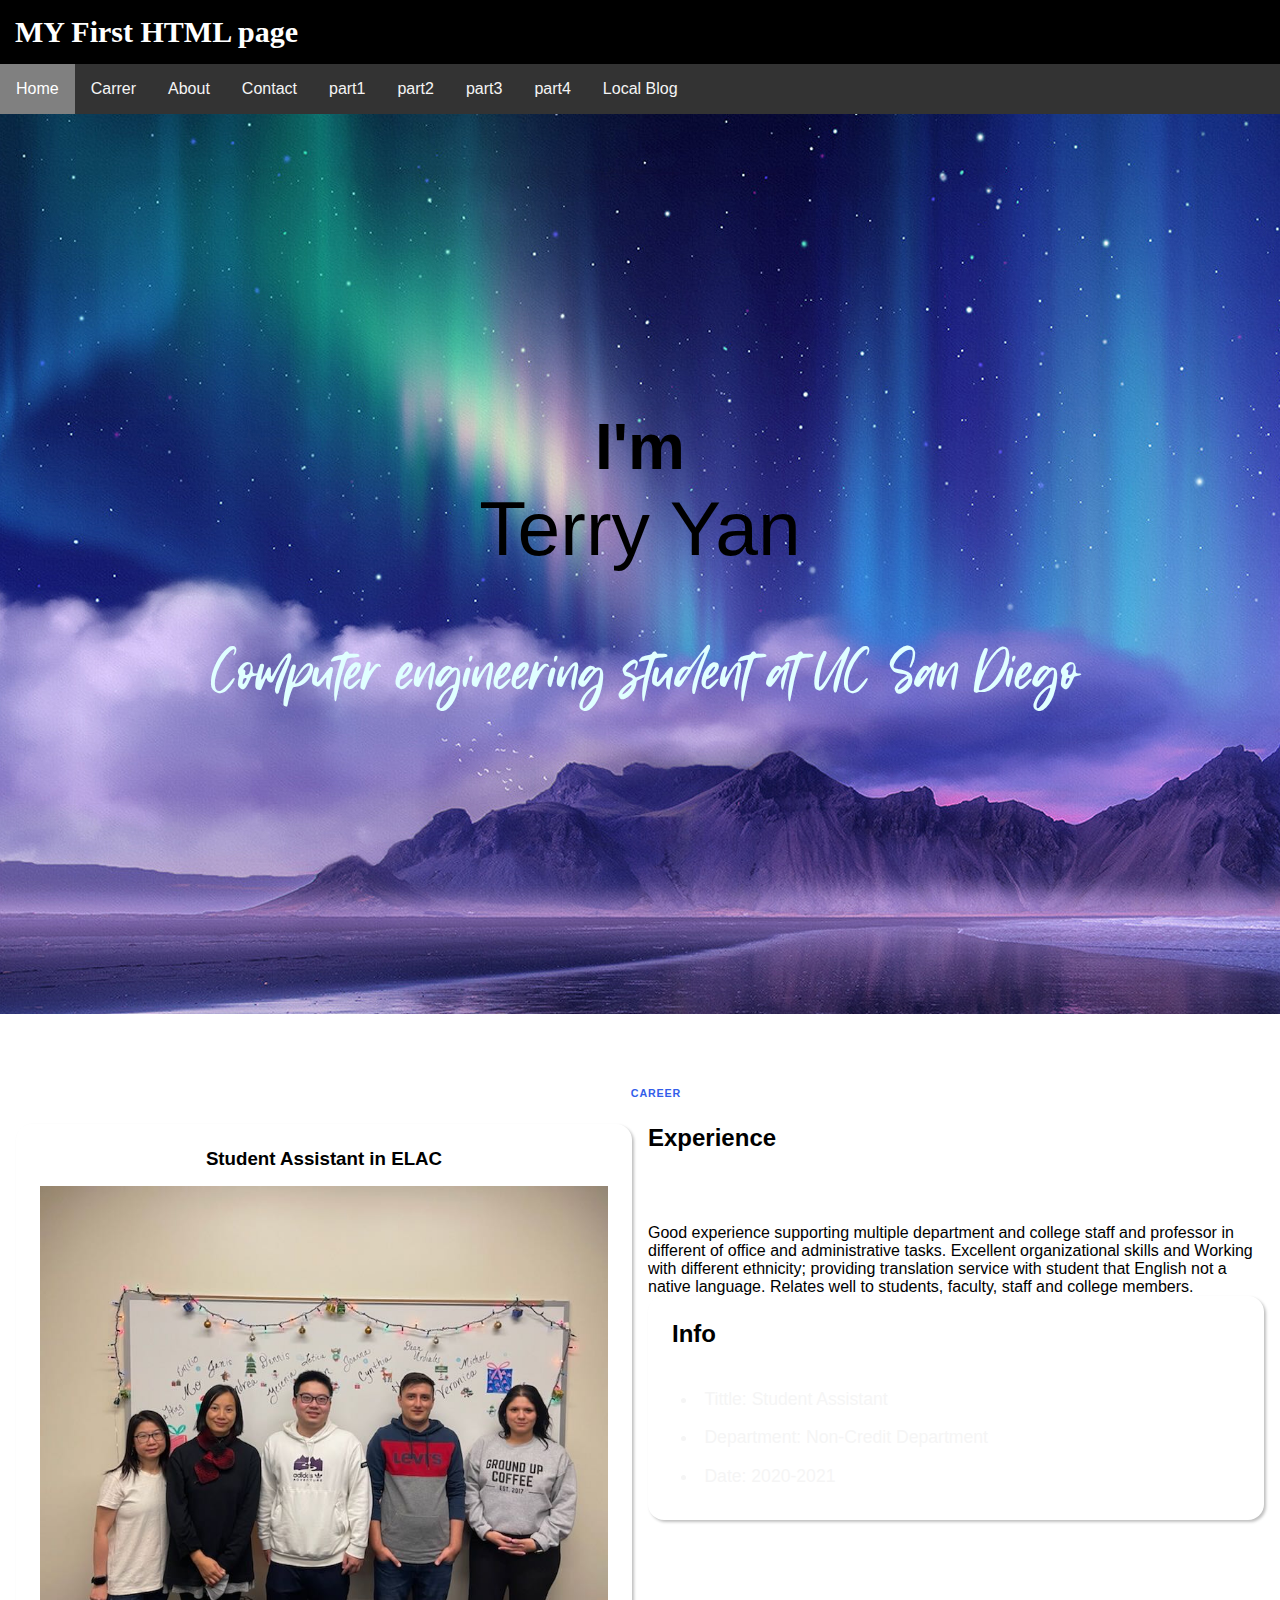
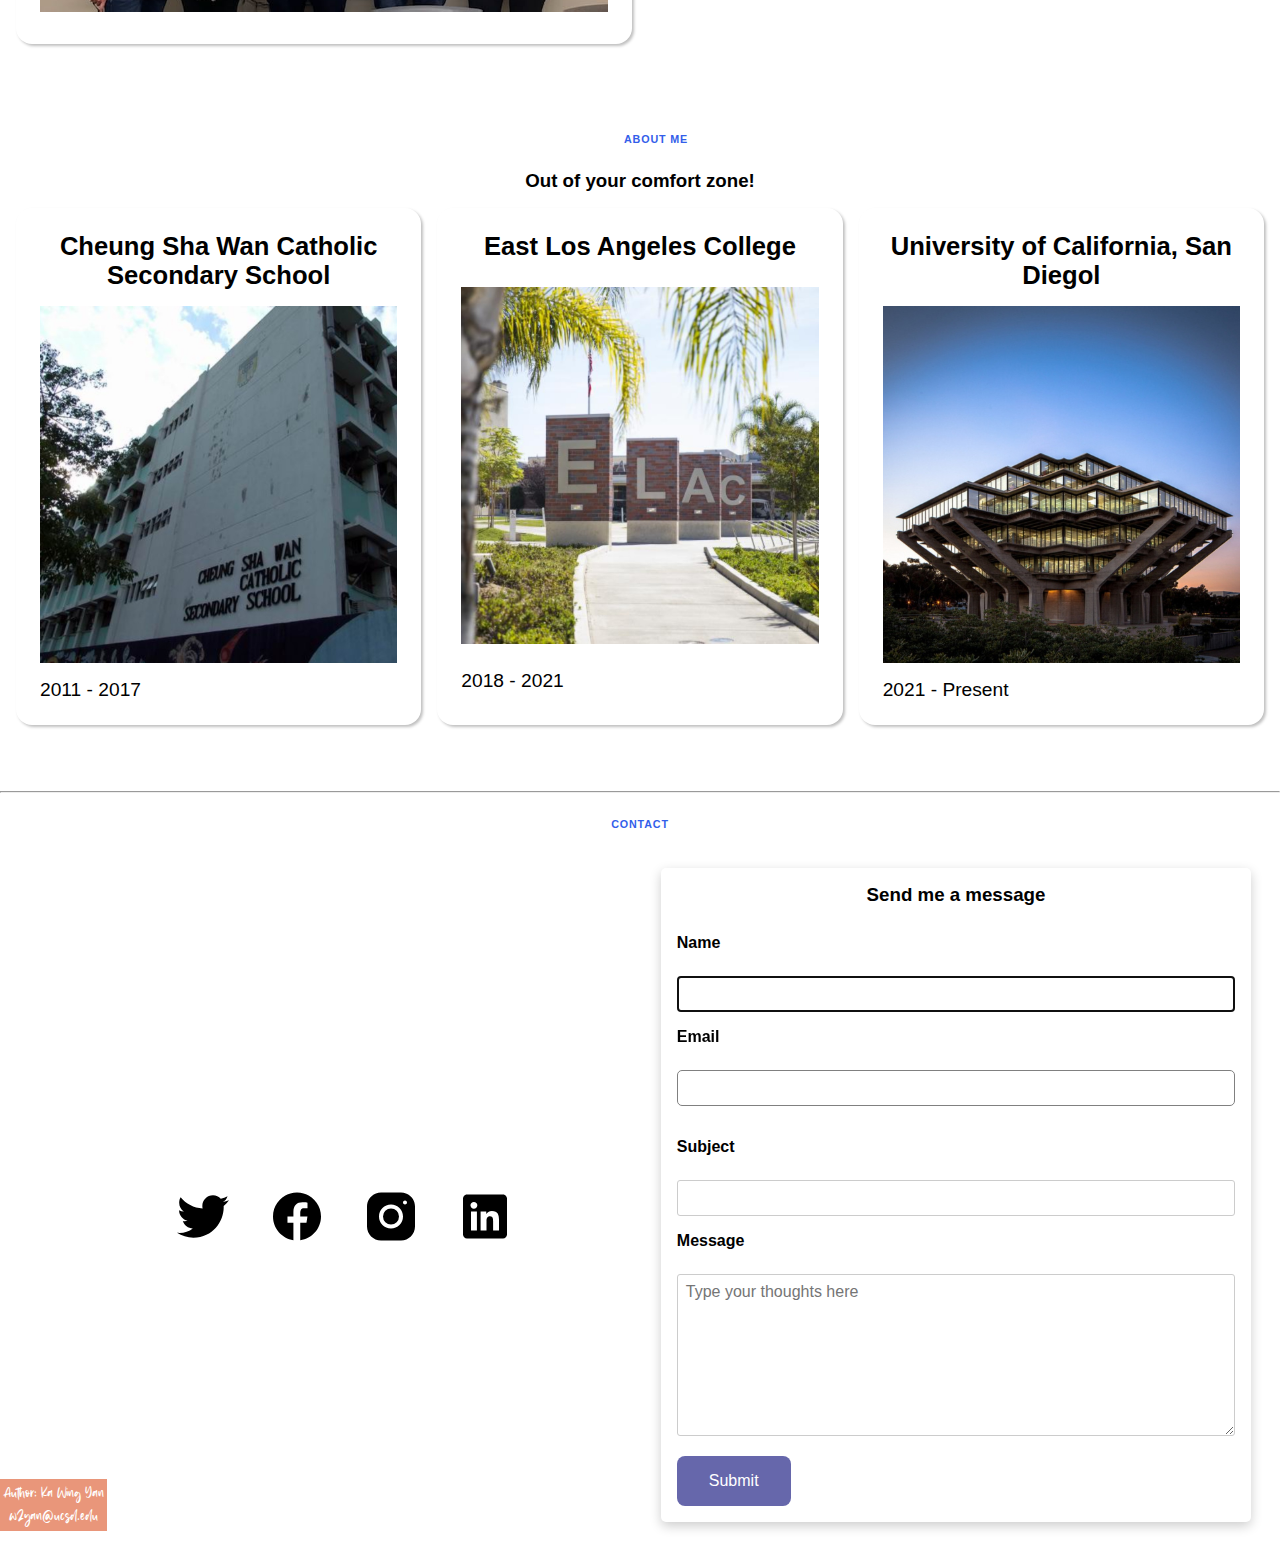
==== index2.html @ 56c62541 "fix" ====
<!DOCTYPE html>
<html lang="en">
<head>
  <title>First HTML Website</title>

  <meta charset="UTF-8">
  <meta name="per" content="Free Web tutorials">
  <meta name="description" content="Personal websites">
  <meta name="keywords" content="HTML,CSS,XML,JavaScript">
  <meta name="author" content="Ka Wing Yan">
  <meta name="viewport" content="width=device-width, initial-scale=1.0">
  <script src="styledposts.js"></script>
<script>// Smooth scrolling
  $('a[href*="#"]')
    .not('[href="#"]')
    .not('[href="#0"]')
    .click(function(event) {
      if (
        location.pathname.replace(/^\//, '') == this.pathname.replace(/^\//, '') 
        && 
        location.hostname == this.hostname
      ) {
        var target = $(this.hash);
        target = target.length ? target : $('[name=' + this.hash.slice(1) + ']');
        if (target.length) {
          event.preventDefault();
          $('html, body').animate({
            scrollTop: target.offset().top
          }, 1000, function() {
            var $target = $(target);
            $target.focus();
            if ($target.is(":focus")) {
              return false;
            } else {
              $target.attr('tabindex','-1');
              $target.focus();
            };
          });
        }
      }
    });
  
  </script>
  <style>html {
    scroll-behavior: smooth;
  }
  </style>
  <link rel="stylesheet" href="style.css">
  
<body>
    <div class="container">
        <header class="header">
        <h1>MY First HTML page</h1>  
        <a id="home"></a>  
        </header>
        <ul>
          <li><a class="active" href="#home">Home</a></li>
          <li><a href="#Carrer">Carrer</a></li>
          <li><a href="#About" >About</a></li>
          <li><a href="#Contact">Contact</a></li>
         
          <li><a href="nativedialogs.html">part1 </a></li>
          <li><a href="Custom Dialogs.html">part2 </a></li>
          <li><a href="crud.html">part3 </a></li>
          <li><a href="styledcrud.html">part4 </a></li>
          <li><a href="tepo.html?#EditHistory">Local Blog</a></li>
        </ul>
      </div>
       <main>
        <section class="myself">
          <h5> I'm </h5>
          <span class="blink">Terry Yan</span>
        
      <br><br><br>
      <p class="ex">Computer engineering student at UC San Diego</p>
        
      </section>

      <section>
        <header>
          <h2 class="About">
          Career
          <a id="Carrer"></a>
          </h2>
        </header>
       
        <div class="info1">
          <article class="test1">
            <h3>Student Assistant in ELAC</h3>
            <img src="picture/Carrer.jpg" alt="working employee" >

            
          </article>
          <article>
            <h2>Experience</h2>
            <br>
          <br>
          <br>
          <br>
            <div> <p class="text10">Good experience supporting multiple department and college staff and professor in different of office and administrative tasks. Excellent organizational skills and Working with different ethnicity; providing translation service with student that English not a native language. Relates well to students, faculty, staff and college members.
          </p>
          <article class="infoin">
            <h2>Info</h2>
          <ul class="ul1">
            
            <li class="li1">Tittle: Student Assistant</li>
            <li class="li1">Department: Non-Credit Department</li>
            <li class="li1">Date: 2020-2021</li>

        </ul>
      </article>
        </div>
          </article>
          </div>
          
           
      </section>
        <section>
          <header>
            <a id="About"></a>
            <h2 class="About">
            About Me
            
            </h2>
          </header>
            <h3>Out of your comfort zone!</h3>
            
            <div class=" info">
            <article class="infoin">
              <h3>Cheung Sha Wan Catholic Secondary School</h3>
              <img src="picture/cswcss1.jpg" alt="elac campus" >

              <p>2011 - 2017</p>

            </article>
            <article class="infoin">
              <h3>East Los Angeles College</h3>
              <img src="picture/elac1.jpg" alt="elac campus">
              <p>2018 - 2021</p>

            </article>
            <article class="infoin">
              <h3>University of California, San Diegol</h3>
              <img src="picture/ucsd1.jpg" alt="UCSD libary">
              
              <p>2021 - Present</p>
            </article>
            <br>
            
              
            
          
            
        </div>
      
      
        </section>
        
        <hr>
        <header>
          <h2 class="About">
          Contact
          <a id="Contact"></a>
          </h2>
        </header>
        <section id="contact-main">
          <div id="contact-link">
              <header id="contact-welcome-message">
                  <h2>&nbsp;</h2>
                  
                  <h2>&nbsp;</h2>
              </header>
  
              <article id="social-media-container">
                <h2> &nbsp;</h2>
                  <a class="social-media-icon" href="https://twitter.com" title="tw">
                      <img src="picture/tw.svg" alt="tw">
                  </a>
                  <a class="social-media-icon" href="https://www.facebook.com/profile.php?id=100001675569912" title="fb">
                      <img src="picture/fb.svg" alt="fb">
                  </a>
                  <a class="social-media-icon" href="https://www.instagram.com/kawing.yan/" title="ig">
                      <img src="picture/ig.svg" alt="ig">
                  </a>
                  <!-- Update this link later -->
                  <a class="social-media-icon" href="https://www.linkedin.com/in/ka-wing-terry-yan-1a77171b9/" title="LinkedIn">
                      <img src="picture/ld.svg" alt="LinkedIn">
                  </a>
              </article>
          </div>
  
          <aside id="contact-form">
              <form action="https://httpbin.org/get" method="get">
                  <h3>Send me a message</h3>
                  <label for="name">Name</label>
                  <input type="text" id="name" name="name" autofocus="" required="">
                  <label for="email">Email</label>
                  <input type="email" id="email" name="email" required="">
                  <label for="subject">Subject</label>
                  <input type="text" id="subject" name="subject" required="">
                  <label for="message">Message</label>
                  <textarea id="message" name="message" rows="8" cols="50" placeholder="Type your thoughts here" required=""></textarea><br>
                  <input type="submit" value="Submit" title="Send message">
              </form>
          </aside>
      </section>
       </main>
    
            
         
           

            
          
      
      
      
      
    
      
        



      


  <footer>
    <p class="foot">Author: Ka Wing Yan
      <br>
      w2yan@ucsd.edu</p>
  </footer>
---- style.css ----
:root {
  --pantone-very-peri: #6667AB;
  --pantone-lotus: #E5C3C3;
  --pantone-dried-moss: #CDBC7E;
  --light-grey: #F1F1F1;
}
footer {
  text-align: center;
  padding: 3px;
  background-color: DarkSalmon;
  color: white;
  position: fixed;
  bottom: 0;

}
  *{
    margin: 0;
    padding: 0;
    box-sizing: border-box;
    font-family: Helvetica ;

  }
  img {
    max-width: 100%;
    max-height: 100%;
    display: block;
}
@font-face {
  font-family: "MemphisRiver";
  src: url(fonts/MemphisRiver.ttf) format("truetype");
}
.ex{
  font-family: "MemphisRiver", sans-serif;
  font-size: 7em;
  color:lightcyan;
}
.foot{
  font-family: "MemphisRiver", sans-serif;
  
}
.myself{
    background-image: url("/picture/bg.jpg");
    background-color: #cccccc;
}
.header {
      display: flex;
      justify-content: space-between;
      align-items: center;
      padding: 15px;
      margin: 0cm;
      background-color: #000000;
      
    }
    .header h1 {
      color: white;
      font-size: 30px;
      font-family: "Pacifico", cursive;
    }
article#list-items {
    background-color: black;
    display: grid;
    grid-template-columns: repeat(3, 1fr);
    grid-gap: 1rem;
}
ul{
  list-style: none;
  margin: 0;
  padding: 0;
  overflow: hidden;
  background-color: #333333;
flex-direction: row;
}
.ul1{
  background-color: white;
  list-style: none;
}
.li1{
  float:none;
}
li{
  float: left;
  color:whitesmoke;
}
li a{
  display: block;
  color: whitesmoke;
  text-align: center;
  padding: 16px;
  text-decoration: none;
}
li a:hover {
  background-color: gray;
}
li a.active {
      background-color: gray;
      color: white;
    }

    .blinkt {
    animation: blink 0.1s linear infinite;
}

h5{
    font-size: 5vw;
}
.info {
   

    padding-bottom: 1em;
    display: grid;
    gap: 1em;
    margin: 1em;
    grid-template-columns: repeat(3, 1fr);
    grid-template-rows: 1fr;
}

.myself {
    height: 100vh;
    display: flex;
    flex-direction: column;
    justify-content: center;
    align-items: center;
    background-color: white;
}
.myself h1, span {
    font-family: 'Bebas Neue', apple-system, BlinkMacSystemFont, sans-serif;
    font-size: 6vw;
    text-align: center;}

    .myself > p {
    font-size: 5vw;
    font-style: italic;
    padding-left: 5vw;
    padding-right: 5vw;
    text-align: center;
}


.text{
  display: grid;
    gap: 1em;
    margin: 1em;
    background-color: white;
    box-shadow: rgba(0, 0, 0, 0.25) 2px 2px 3px;
}
.info1 {
  padding-bottom: 1em;
  display: grid;
  gap: 1em;
  margin: 1em;
  grid-template-columns: repeat(2, 1fr);
  grid-template-rows: 1fr;
}
.test1{
  padding: 1.5em;
  gap: 1em;
  border-radius: 1em;
  display: grid;
  grid-template-rows: auto auto auto;
  grid-template-columns: 1fr;
  background-color: white;
  box-shadow: rgba(0, 0, 0, 0.25) 2px 2px 3px;
  padding-bottom: 1em;
}

.infoin {
    padding: 1.5em;
    gap: 1em;
    border-radius: 1em;
    display: grid;
    grid-template-rows: auto auto auto;
    grid-template-columns: 1fr;
    background-color: white;
    box-shadow: rgba(0, 0, 0, 0.25) 2px 2px 3px;
}

.infoin > h3 {
    font-size: 1.6em;
    grid-row: 1;
    grid-column: 1;
}

.infoin > p {
    font-size: 1.2em;
}

.infoin image {
    grid-row: 2;
    grid-column: 1;
}

.infoin > ul {
    grid-row: 3;
    grid-column: 1;
    list-style-position: inside;
    list-style-type: disc;
}

.infoin > ul > li {
    align-items: center;
    padding: 0.5em;
    font-size: 1.1em;
}
@font-face {
  font-family: "MemphisRiver";
  src: url(fonts/MemphisRiver.ttf) format("truetype");
}

.About {
  letter-spacing: .08em;
  color: #335eea!important;
  text-transform: uppercase!important;
  display: block;
    font-size: 0.67em;
    margin-block-start: 2.33em;
    margin-block-end: 2.33em;
    margin-inline-start: 0px;
    margin-inline-end: 0px;
    font-weight: bold;
    text-align: center;
}
h3{
  
text-align: center;
}


.infoin {
    padding: 1.5em;
    gap: 1em;
    border-radius: 1em;
    display: grid;
    grid-template-rows: auto auto auto;
    grid-template-columns: 1fr;
    background-color: white;
    box-shadow: rgb(0 0 0 / 25%) 2px 2px 3px;
    align-items: start;
}
main > section > header > h2 {
    font-size: 2.5rem;
    padding-top: 3rem;
    padding-left: 2rem;
}


.blink {
    animation: change .3s ease infinite alternate;}

@keyframes change {
    0%   {background-color:black; left:0px; top:0px;}
    50%  {background-color:white; left:200px; top:0px;}
}
  
@keyframes key1{
    0% {transform: translateY(0px);}
    100% {transform: translateY(-10px);}
  }
  
  
@media screen and (max-width: 800px){
.infoin {
    grid-template-rows: auto auto auto;
    grid-template-columns: 1fr;
}
}








.nav-list {
    display: flex;
    flex-direction: row;
    justify-content: flex-end;
    align-items: center;
    background-color: var(--pantone-very-peri);
}

.button-wrapper {
    margin: 0.75em;
    padding: 0.5em;
    width: fit-content;
}

.button-wrapper:hover {
    color: black;
    background-color: white;
    border-radius: 5px;
}

.nav-item {
    list-style: none;
    margin-right: 2rem;
}

.nav-item a {
    color: white;
    text-decoration: none;
    font-weight: bold;
}

.nav-item:first-child {
    margin-right: auto;
}

.nav-item:last-child {
    margin-right: 0;
}

/*Home page*/
main > section > header > h2 {
    font-size: 2.5rem;
    padding-top: 3rem;
    padding-left: 2rem;
}

.blink_effect {
    animation: blink 1.5s linear infinite;
}

@keyframes blink {
    50% {
        opacity: 0;
    }
}


.info {
    display: grid;
    gap: 1em;
    margin: 1em;
    grid-template-columns: repeat(3, 1fr);
    grid-template-rows: 1fr;
}

.infoin {
    padding: 1.5em;
    gap: 1em;
    border-radius: 1em;
    display: grid;
    grid-template-rows: auto auto auto;
    grid-template-columns: 1fr;
    background-color: white;
    box-shadow: rgba(0, 0, 0, 0.25) 2px 2px 3px;
}

.infoin > h3 {
    font-size: 1.6em;
    grid-row: 1;
    grid-column: 1;
}

.infoin > p {
    font-size: 1.2em;
}

.infoin image {
    grid-row: 2;
    grid-column: 1;
}

.infoin > ul {
    grid-row: 3;
    grid-column: 1;
    list-style-position: inside;
    list-style-type: disc;
}

.infoin > ul > li {
    align-items: center;
    padding: 0.5em;
    font-size: 1.1em;
}






#contact-main {
    height: auto;
    display: grid;
    grid-template-columns: repeat(2, 1fr);
    grid-template-rows: 1fr;
    grid-column-gap: 1rem;
    margin: 1em;
}

#contact-link {
    display: flex;
    flex-direction: column;
    justify-content: center;
    align-items: center;
    padding: 1rem;
}

#contact-link h1 {
    font-size: 3rem;
    margin: 1rem;
}

#contact-link h2 {
    font-size: 2rem;
    margin: 1rem;
}

#social-media-container {
    display: flex;
    flex-direction: row;
    justify-items: center;
    padding: 2rem;
}

.social-media-icon {
    transform: scale(2);
    justify-items: center;
    margin-right: 5vw;
    z-index: 10;
}

.social-media-icon:last-child {
    margin-right: 0;
}

.social-media-icon:hover {
    transform: scale(2.5);
    transition: transform 0.1s;
}

#contact-form {
    border-radius: 5px;
    background-color: white;
    box-shadow: rgba(0, 0, 0, 0.2) 0 4px 12px;
    padding: 1em;
    margin: 1vw;
}

#contact-form h3 {
    padding-bottom: 1.5em;
}

input[type=text], input[type=email], textarea {
    width: 100%;
    font-size: 1em;
    padding: 0.5em;
    margin: 1em 0 2em 0;
    border: 1px solid gray;
    border-radius: 5px;
}

input[type=submit] {
    background-color: var(--pantone-very-peri);
    color: white;
    font-size: 1em;
    padding: 1em 2em;
    border: none;
    border-radius: 0.5em;
}

input[type=submit]:hover {
    background-color: var(--pantone-dried-moss);
    transform: scale(1.1);
    transition: transform 0.1s;
}






/*Responsive design*/
@media screen and (max-width: 1200px) {
    .info {
        grid-template-columns: repeat(2, 1fr);
    }
    .text{
        grid-template-columns: repeat(2, 1fr);
    }
  }

@media screen and (max-width: 1000px) {
 

    #contact-main {
        grid-template-columns: 1fr;
        grid-template-rows: auto auto;
        height: auto;
    }

    #contact-link {
        flex-direction: row;
        justify-content: space-evenly;
    }

    #social-media-container {
        display: flex;
        flex-direction: row;
    }

    .social-media-icon {
        transform: scale(1.8);

    }

    .social-media-icon:hover {
        transform: scale(2.3);
    }


  
}

@media screen and (max-width: 800px) {
    .intro-text h1, span {
        font-size: 10vw;
        text-align: center;
    }

    .intro-text > p {
        font-size: 5vw;
        font-style: italic;
    }

    .info {
        grid-template-columns: 1fr;
    }
    .text{
        grid-template-columns: 1fr;
    }
    .infoin {
        grid-template-rows: auto auto auto;
        grid-template-columns: 1fr;
    }

    .infoin > h3 {
        grid-row: 1;
        grid-column: 1;
    }

    .infoin > img {
        grid-row: 2;
        grid-column: 1;
    }

    .infoin > ul {
        grid-row: 3;
        grid-column: 1;
    }
    .social-media-icon {
        transform: scale(1.5);
        margin-right: 10vw;
    }

    .social-media-icon:hover {
        transform: scale(2);
    }




#contact-header {
  background-color: var(--pantone-very-peri);
  color: white;
  height: 15vh;
  display: flex;
  justify-content: center;
  align-items: center;
  overflow: hidden;
}

#contact-main {
  height: auto;
  display: grid;
  grid-template-columns: repeat(2, 1fr);
  grid-template-rows: 1fr;
  grid-column-gap: 1rem;
  margin: 1em;
}

#contact-link {
  display: flex;
  flex-direction: column;
  justify-content: center;
  align-items: center;
  padding: 1rem;
}

#contact-link h1 {
  font-size: 3rem;
  margin: 1rem;
}

#contact-link h2 {
  font-size: 2rem;
  margin: 1rem;
}

#social-media-container {
  display: flex;
  flex-direction: row;
  justify-items: center;
  padding: 2rem;
}

.social-media-icon {
  transform: scale(2);
  justify-items: center;
  margin-right: 5vw;
  z-index: 10;
}

.social-media-icon:last-child {
  margin-right: 0;
}

.social-media-icon:hover {
  transform: scale(2.5);
  transition: transform 0.1s;
}

#contact-form {
  border-radius: 5px;
  background-color: white;
  box-shadow: rgba(0, 0, 0, 0.2) 0 4px 12px;
  padding: 1em;
  margin: 1vw;
}

#contact-form h3 {
  padding-bottom: 1.5em;
}

.fa:hover {
  opacity: 0.9;
}

.fa-linkedin {
  background: #007bb5;
  color: white;
}

.fa-pinterest {
  background: #cb2027;
  color: white;
}

.fa-reddit {
  background: #ff5700;
  color: white;
}

a.fa.fa-pinterest {
  padding: 20px;
  font-size: 40px;
  width: 60px;
  text-decoration: none;
  margin: 5px 80px;
}

@media screen and (max-width: 1200px) {
  .info {
      grid-template-columns: repeat(2, 1fr);
  }
.info1{
    grid-template-columns: repeat(1, 1fr);
}
  #hobby-card-container {
      grid-template-columns: repeat(3, 1fr);
  }
}

@media screen and (max-width: 1000px) {
  #project-container {
      grid-template-columns: repeat(2, 1fr);
  }

  #contact-main {
      grid-template-columns: 1fr;
      grid-template-rows: auto auto;
      height: auto;
  }

  #contact-link {
      flex-direction: row;
      justify-content: space-evenly;
  }

  #social-media-container {
      display: flex;
      flex-direction: row;
  }

  .social-media-icon {
      transform: scale(1.8);

  }

  .social-media-icon:hover {
      transform: scale(2.3);
  }

  #project-container {
      grid-template-columns: repeat(2, 1fr);
  }

  .personal-info {
      grid-template-rows: auto auto;
      grid-template-columns: 1fr;
  }

  #personal-detail {
      grid-row: 2;
      grid-column: 1;
  }

  .detail-container {
      margin: 0.5rem 0;
  }

  #personal-map > iframe {
      margin: auto;
      padding: 1em !important;
      border-radius: 1.5em !important;;
      grid-row: 1;
      width: 100%;
  }
}

@media screen and (max-width: 800px) {
  .intro-text h1, span {
      font-size: 10vw;
      text-align: center;
  }

  .intro-text > p {
      font-size: 5vw;
      font-style: italic;
  }

  .info {
      grid-template-columns: 1fr;
  }
  .info1{
    grid-template-columns: 1fr;
  }

  .infoin {
      grid-template-rows: auto auto auto;
      grid-template-columns: 1fr;
  }

  .infoin > h3 {
      grid-row: 1;
      grid-column: 1;
  }

  .infoin > img {
      grid-row: 2;
      grid-column: 1;
  }

  .infoin > ul {
      grid-row: 3;
      grid-column: 1;
  }

  #hobby-card-container {
      grid-template-columns: repeat(2, 1fr);
  }

  #project-container {
      grid-template-columns: 1fr;
  }

  #social-media-container {
      display: flex;
      flex-direction: row;
  }

  .social-media-icon {
      transform: scale(1.5);
      margin-right: 10vw;
  }

  .social-media-icon:hover {
      transform: scale(2);
  }

  #contact-link {
      flex-direction: column;
  }

  #contact-link header {
      justify-items: center;
  }
}





}



/* Style main container */
.container2 {
  margin: 2rem auto;
  max-width: 800px;
}

/* Style form labels */
label {
  display: block;
  font-weight: bold;
  margin-bottom: 0.5rem;
}
button expanded{
  color:red;
}
/* Style form inputs and textareas */
input[type="text"],
input[type="date"],
input[type="time"],
textarea {
  border: 1px solid #ccc;
  border-radius: 3px;
  font-size: 1rem;
  padding: 0.5rem;
  width: 100%;
  margin-bottom: 1rem;
}

/* Style form buttons */
button {
  border: none;
  border-radius: 3px;
  color: #000000;
  cursor: pointer;
  font-size: 1rem;
  padding: 0.75rem 1rem;
  text-align: center;
  text-transform: uppercase;
  width: 100%;
}

/* Style primary button */
.button.primary {
  background-color: #007aff;
}

/* Style alert button */
.button.alert {
  background-color: #ff3b30;
}

/* Style success label */
.label.success {
  background-color: #4cd964;
  border-radius: 3px;
  color: #ff0000;
  cursor: pointer;
  display: inline-block;
  font-size: 0.75rem;
  margin-right: 0.5rem;
  padding: 0.25rem 0.5rem;
  text-align: center;
  text-transform: uppercase;
}

/* Style alert label */
.label.alert {
  background-color: #ff2d55;
  border-radius: 3px;
  color: #da0707;
  cursor: pointer;
  display: inline-block;
  font-size: 0.75rem;
  margin-right: 0.5rem;
  padding: 0.25rem 0.5rem;
  text-align: center;
  text-transform: uppercase;
}
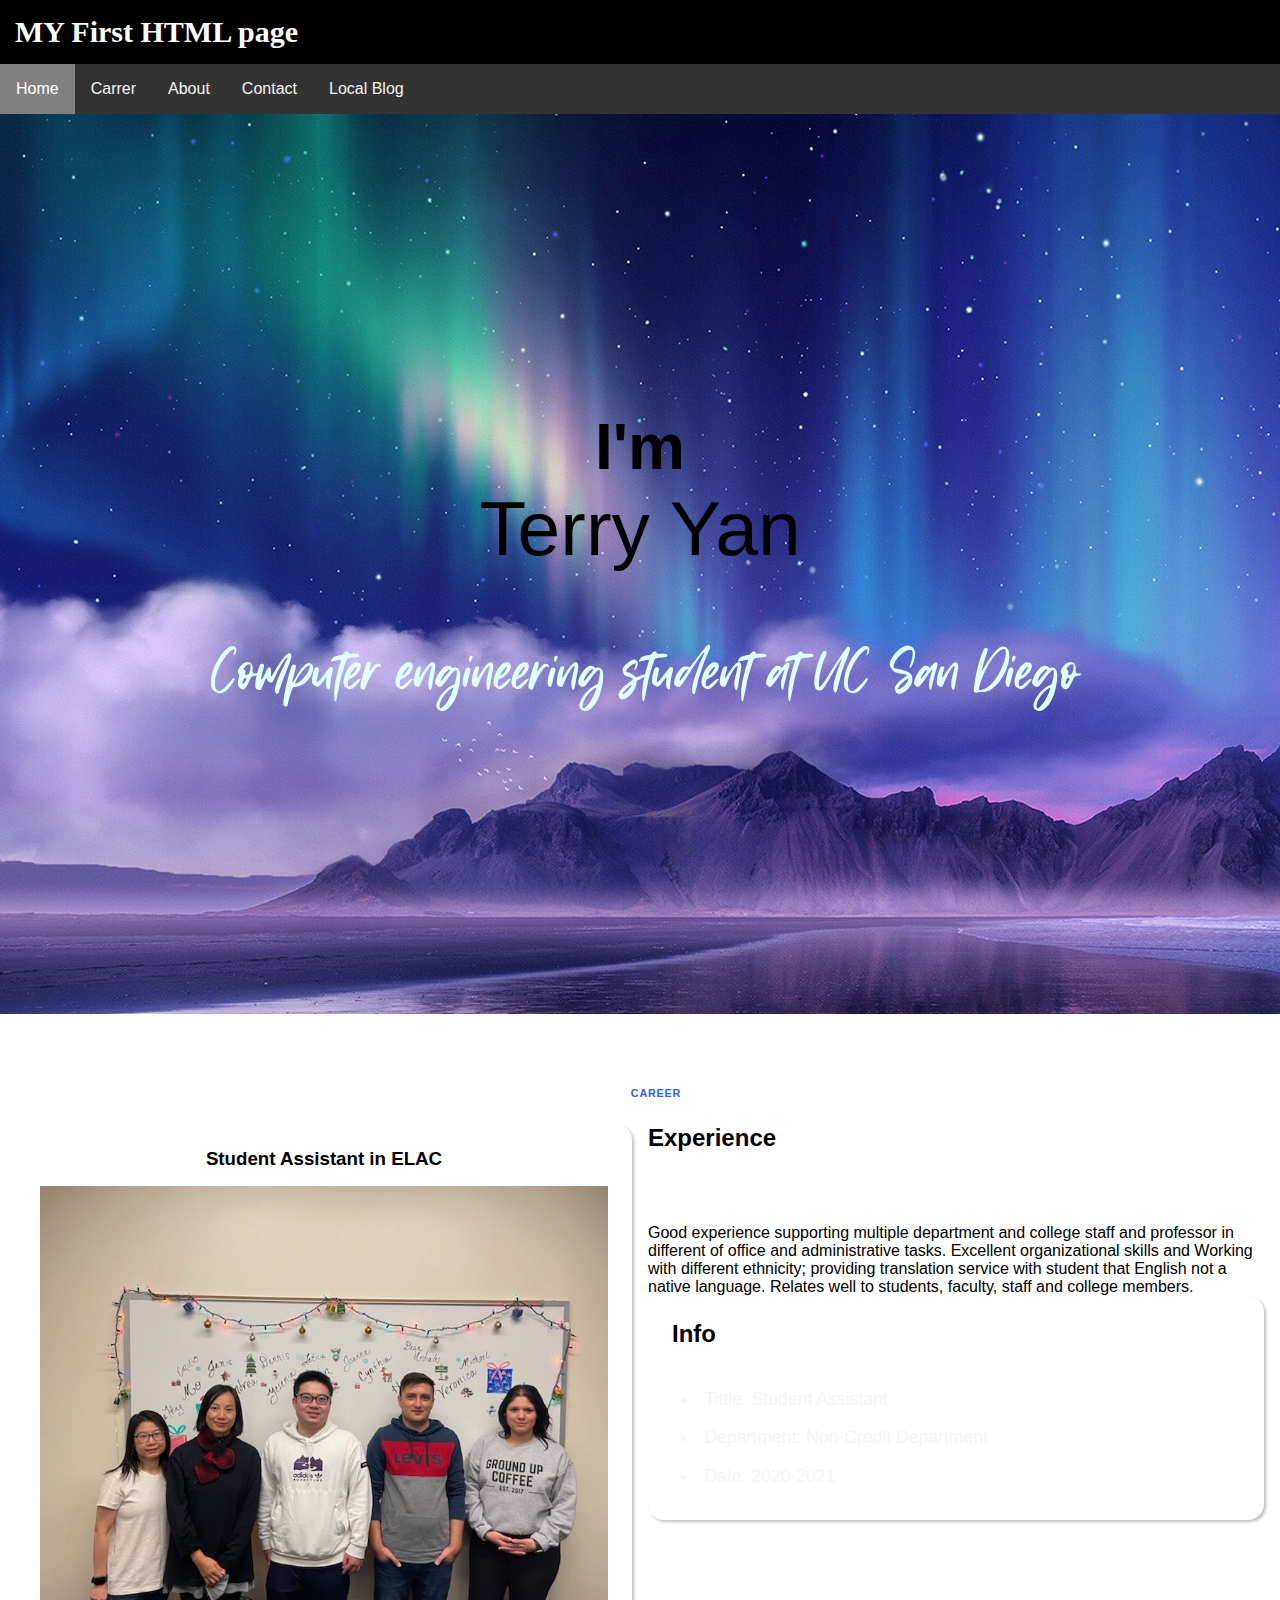
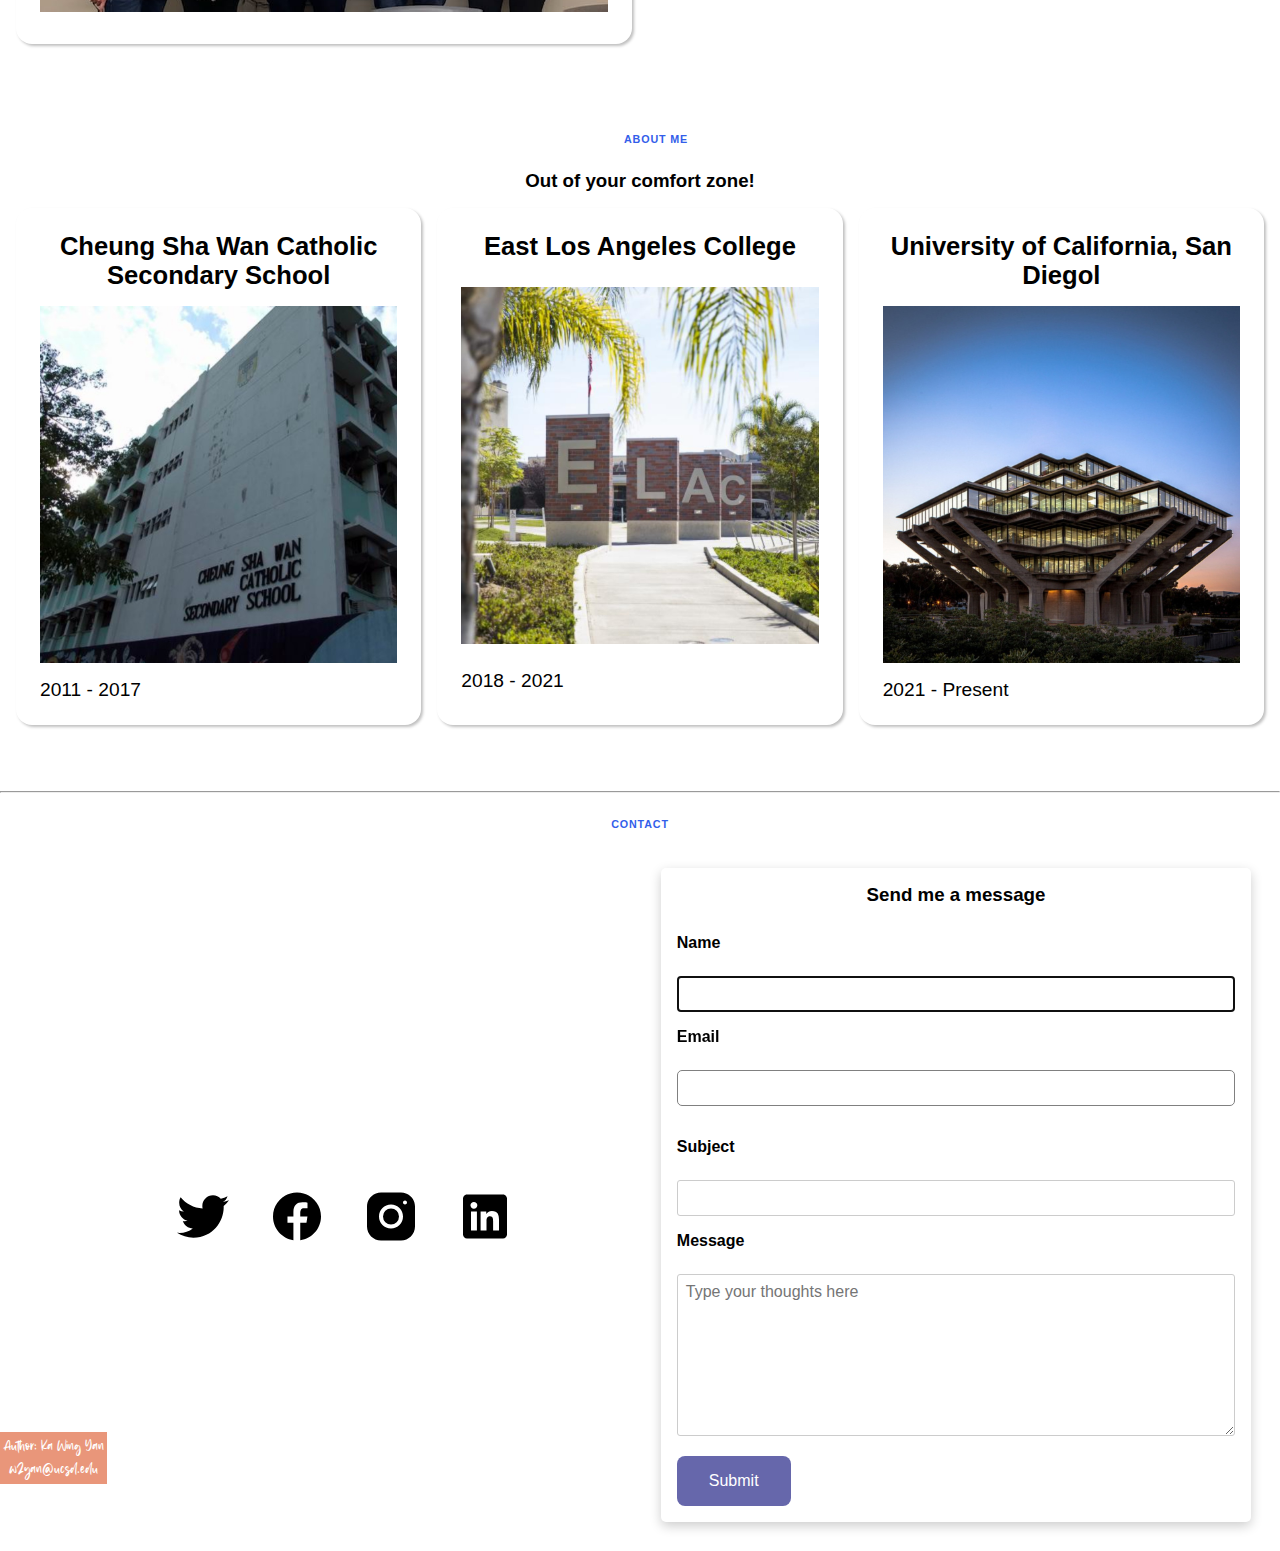
==== commit 6c25b5d3: "up" ====
--- a/index2.html
+++ b/index2.html
@@ -58,11 +58,6 @@
           <li><a href="#Carrer">Carrer</a></li>
           <li><a href="#About" >About</a></li>
           <li><a href="#Contact">Contact</a></li>
-         
-          <li><a href="nativedialogs.html">part1 </a></li>
-          <li><a href="Custom Dialogs.html">part2 </a></li>
-          <li><a href="crud.html">part3 </a></li>
-          <li><a href="styledcrud.html">part4 </a></li>
           <li><a href="tepo.html?#EditHistory">Local Blog</a></li>
         </ul>
       </div>
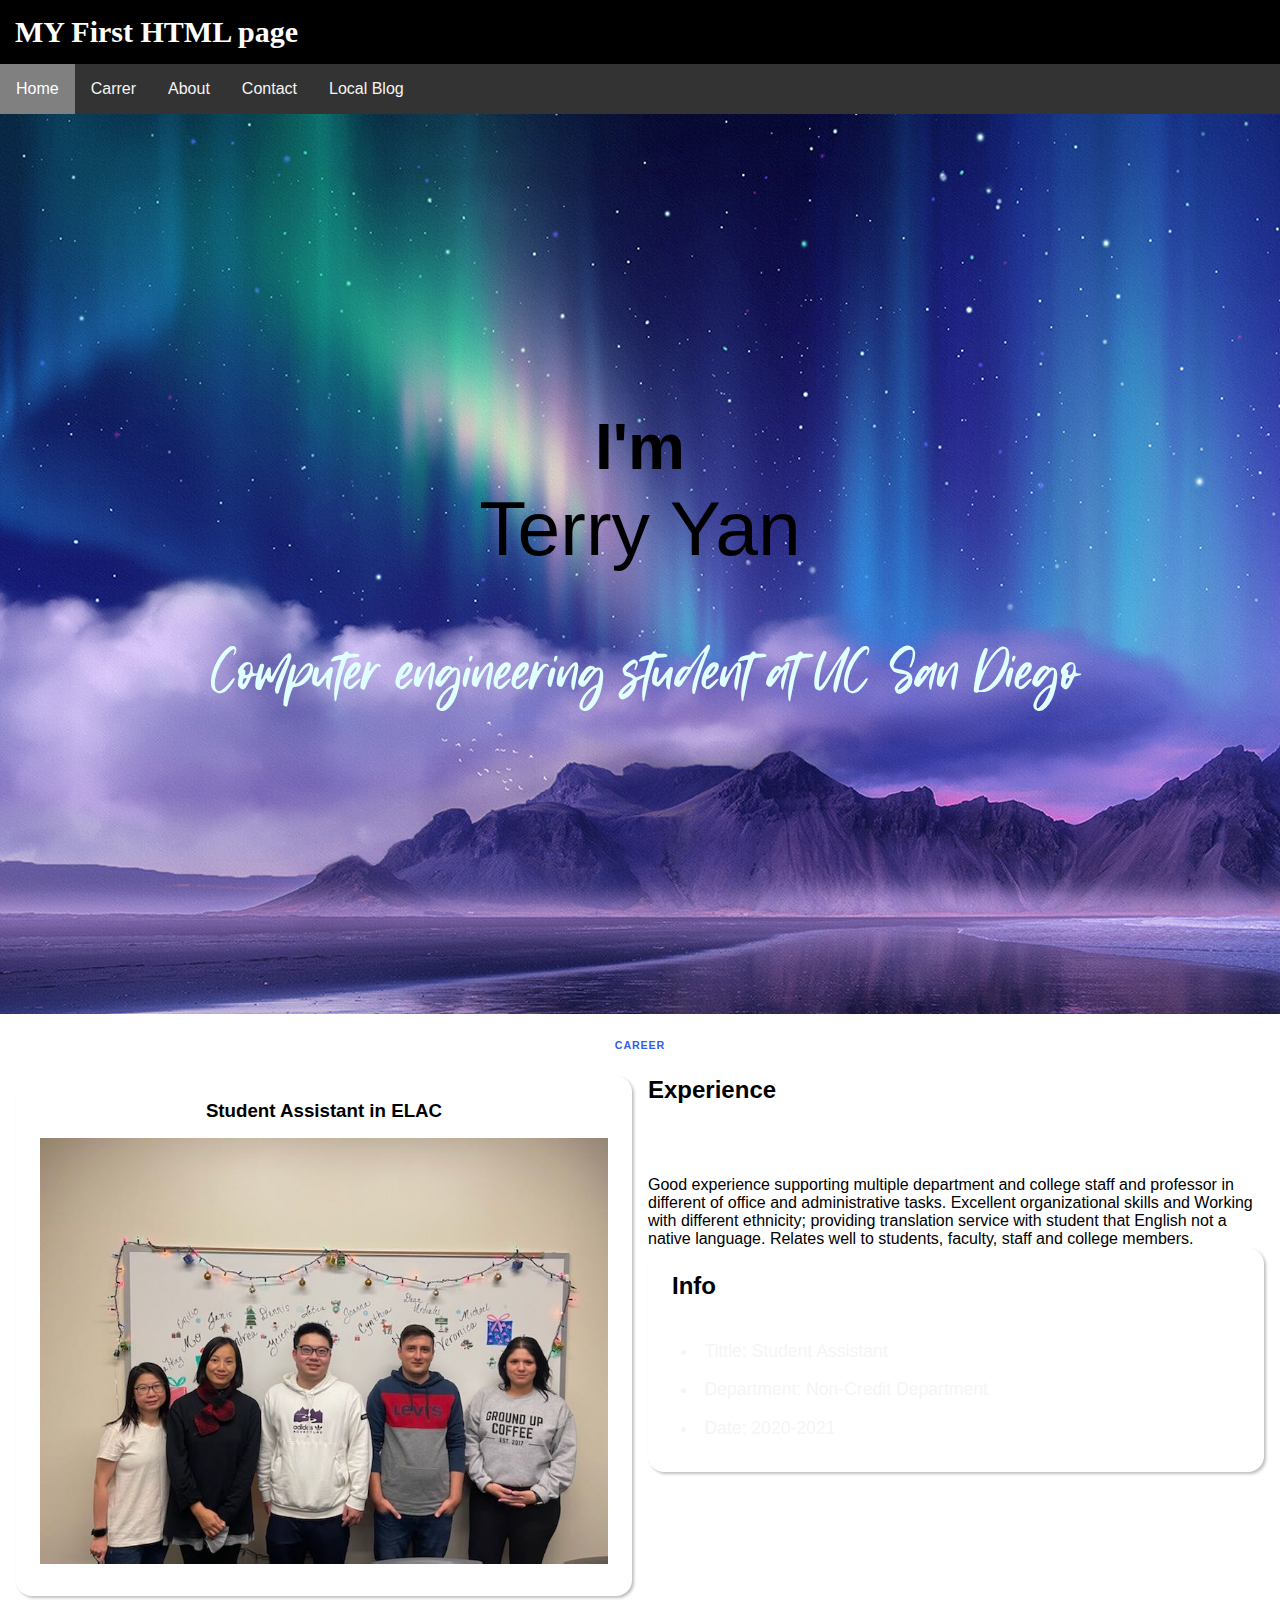
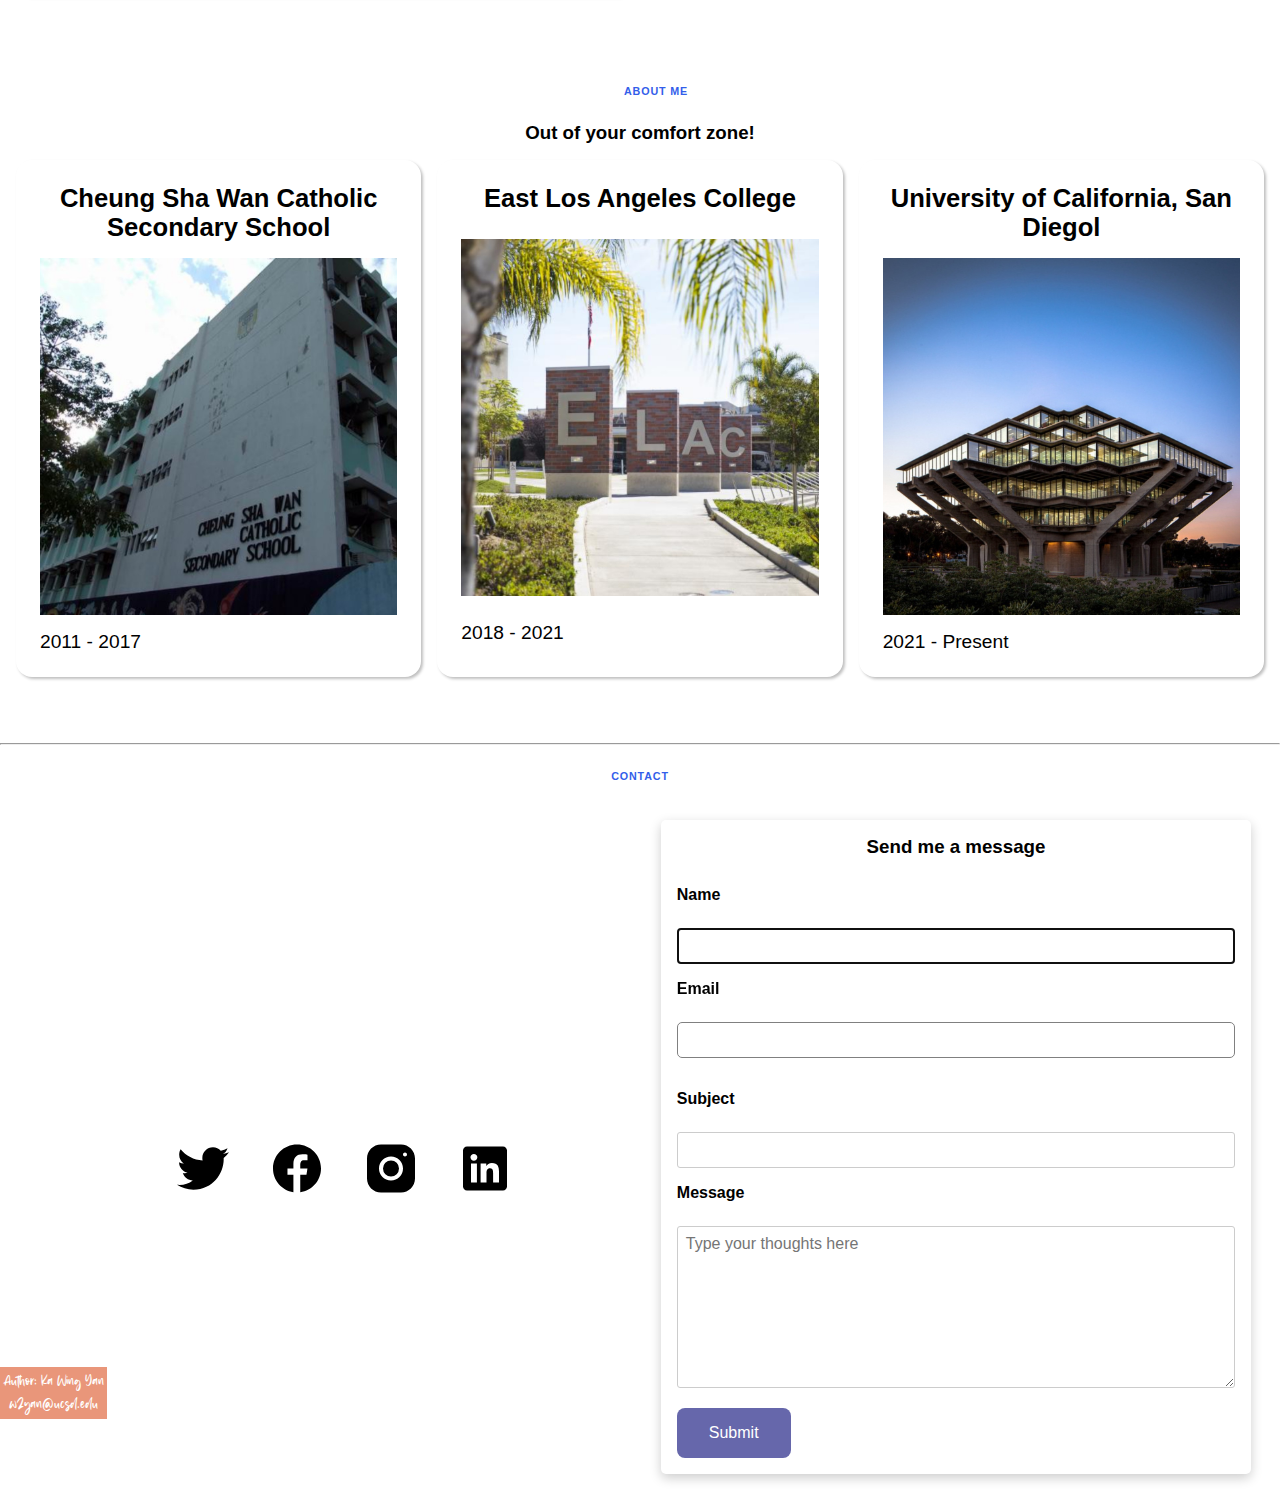
==== commit 99cdf796: "Update index2.html" ====
--- a/index2.html
+++ b/index2.html
@@ -72,12 +72,12 @@
       </section>
 
       <section>
-        <header>
+        
           <h2 class="About">
           Career
           <a id="Carrer"></a>
           </h2>
-        </header>
+        
        
         <div class="info1">
           <article class="test1">
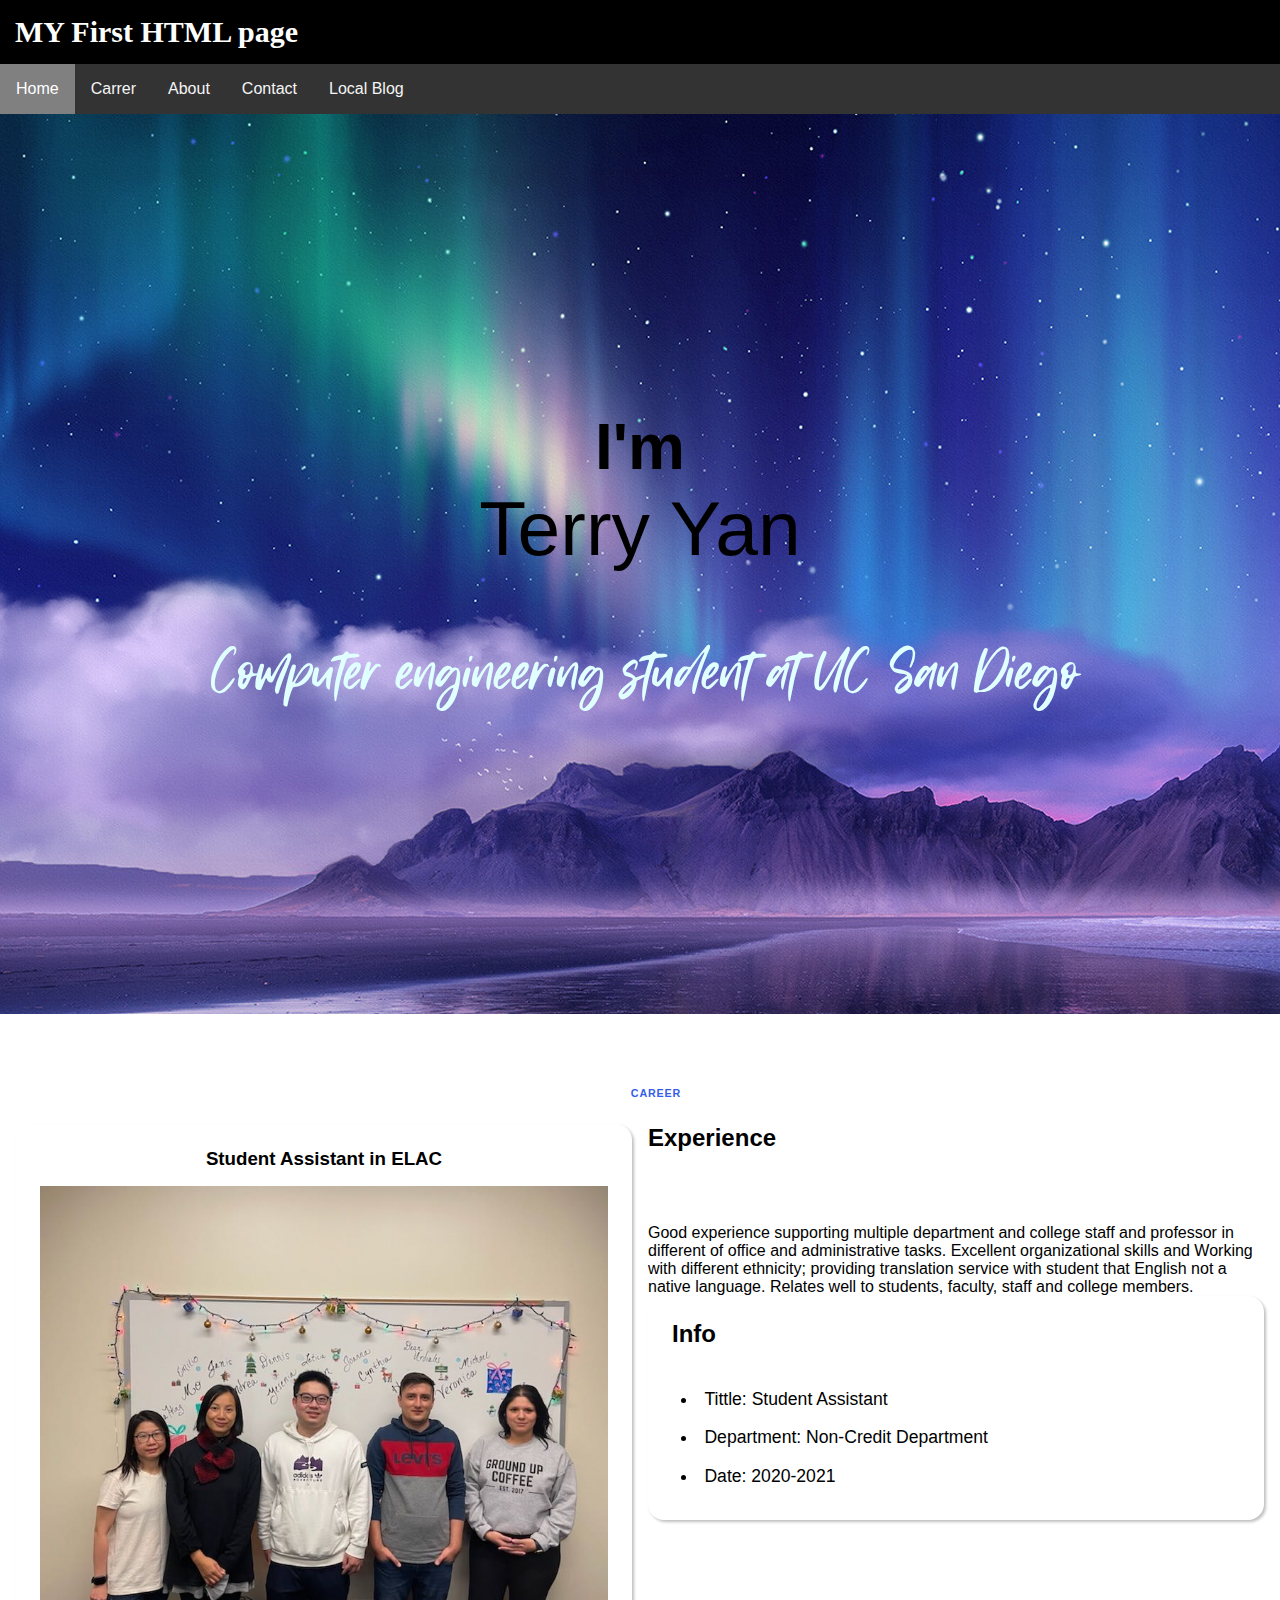
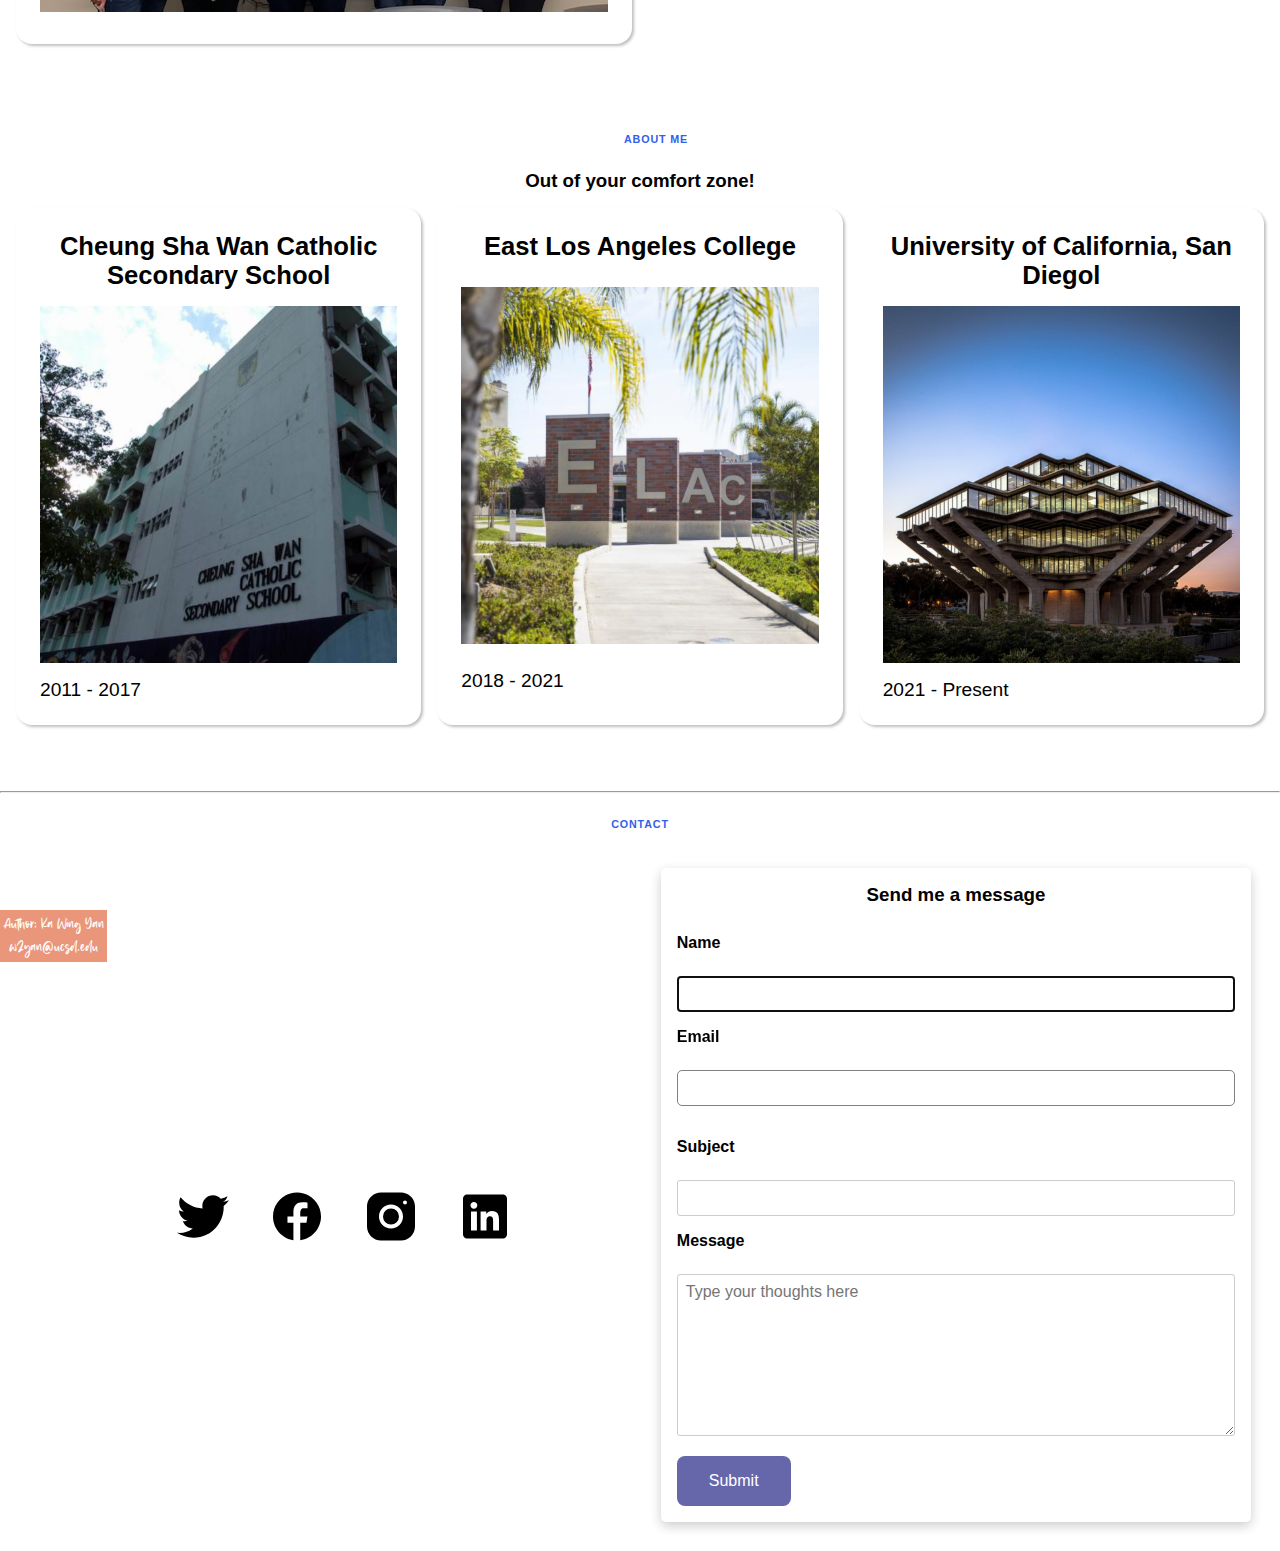
==== commit 17142bff: "up" ====
--- a/index2.html
+++ b/index2.html
@@ -72,12 +72,12 @@
       </section>
 
       <section>
-        
+        <header>
           <h2 class="About">
           Career
           <a id="Carrer"></a>
           </h2>
-        
+        </header>
        
         <div class="info1">
           <article class="test1">
@@ -98,9 +98,9 @@
             <h2>Info</h2>
           <ul class="ul1">
             
-            <li class="li1">Tittle: Student Assistant</li>
-            <li class="li1">Department: Non-Credit Department</li>
-            <li class="li1">Date: 2020-2021</li>
+            <li class="li1" style="color:black">Tittle: Student Assistant</li>
+            <li class="li1"style="color:black">Department: Non-Credit Department</li>
+            <li class="li1"style="color:black">Date: 2020-2021</li>
 
         </ul>
       </article>
